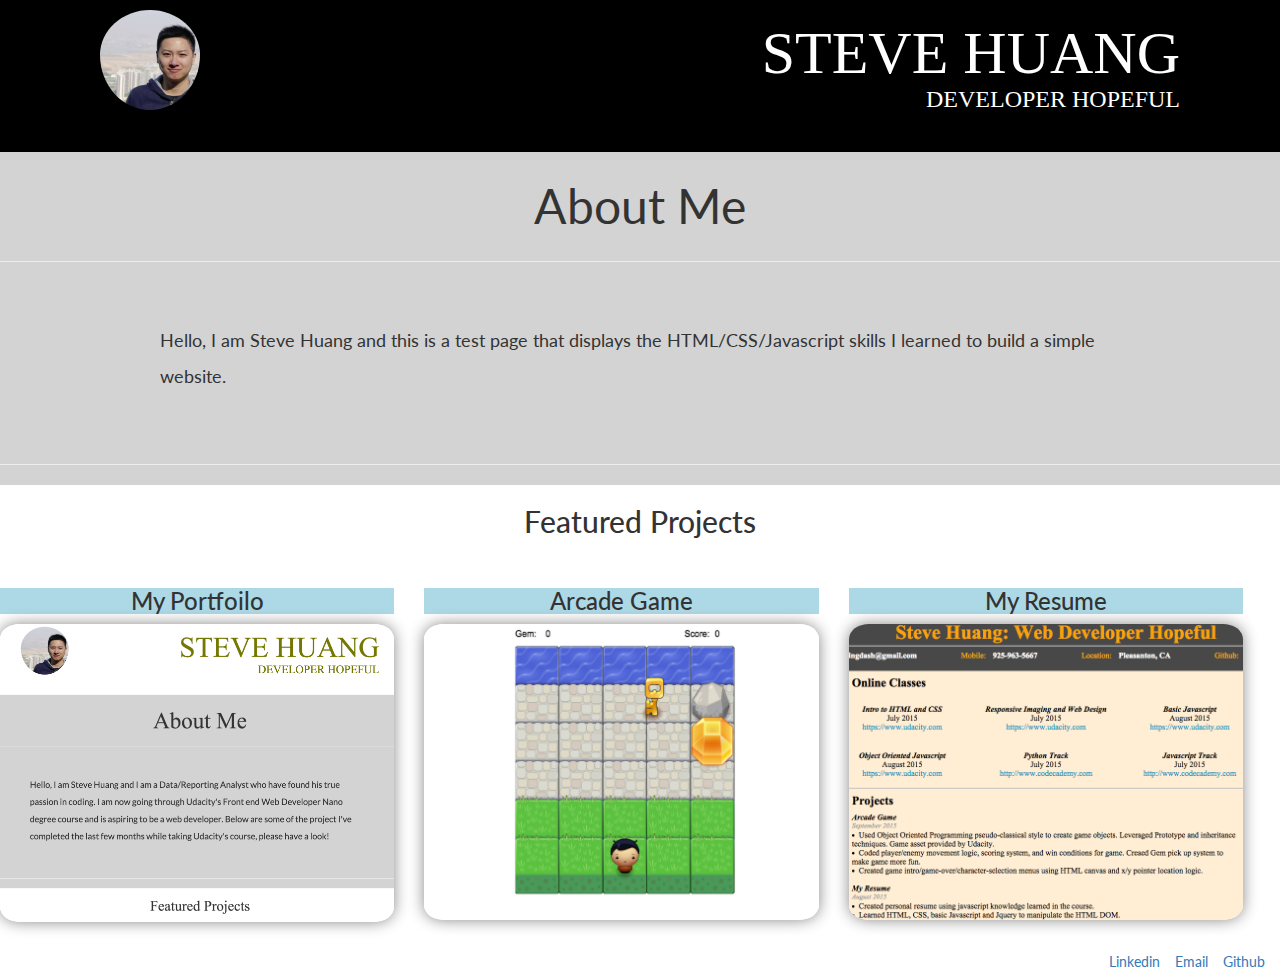
==== index.html @ e885e3df "Update index.html" ====
<!DOCTYPE html>
<html>
<head>
	<meta charset="utf-8">
	<meta name="viewport" content="width=device-width, initial-scale=1">
	<link href="http://fonts.googleapis.com/css?family=Lato:100,400" rel="stylesheet" type="text/css">
	<link rel="stylesheet" type="text/css" href="css/bootstrap.min.css">
	<link rel="stylesheet" type="text/css" href="css/ownstyle.css">
	<title>Project 1</title>
</head>
<body>

	<main>
			<div class="row wrap">
				<div class="col-xs-3 mobile-logo">
					<img class="img-responsive logosmall" src="images/myimage.jpg" alt="logo">
				</div>
				<div class="col-xs-9 text-right text-uppercase ffs">
					<h1 class="text-thin titletext name">Steve Huang</h1>
					<h3 class="front titletext">Developer Hopeful</h3>
					<br><br>
				</div>
			</div>
			<div class="row">
				<div class="col-xs-12 aboutbox">
					<br>
					<div class="me timesfont">
						About Me
					</div>
					<hr>
					<br><br>
					<div class="mydesc">
						<p>Hello, I am Steve Huang and this is a test page that displays the HTML/CSS/Javascript skills I learned to build a simple website.</p>
					</div>
					<br><br>
					<hr>
				</div>
			</div>
			<div class="row">
				<div class="col-md-12">
					<h2 class="text-center timesfont">Featured Projects</h2>
				</div>
			</div>
			<br><br>
			<div class="row">
				<div class="col-sm-4">
					<h3 class="text-center timesfont projecttitle">My Portfoilo</h3>
					<img class="img-responsive clickable shadow"  src="images/Portfolio.png" alt="Web" data-toggle="modal" data-target="#Web">
				</div>
				<div class="col-sm-4">
					<h3 class="text-center timesfont projecttitle">Arcade Game</h3>
					<img class="img-responsive clickable shadow" src="images/Arcade.png" alt="Game" data-toggle="modal" data-target="#Game">
				</div>
				<div class="col-sm-4">
				<h3 class="text-center timesfont projecttitle">My Resume</h3>
					<img class="img-responsive clickable shadow" id="res-foc" src="images/Resume.png" alt="Resume" data-toggle="modal" data-target="#Resume">
				</div>
			</div>
			<footer>
				<div class="row">
					<div class="col-xs-12">
						<a href="https://github.com/arimpact" class="zocial-github">Github</a>
						<a href="mailto:mingdash@gmail.com" class="zocial-gmail">Email</a>
						<a href="https://www.linkedin.com/profile/view?id=AAkAAAEndKsBkCcmBp7aL9yUxRET7O8FaxQgSvQ&authType=NAME_SEARCH&authToken=jy5N&locale=en_US&trk=tyah&trkInfo=clickedVertical%3Amynetwork%2CclickedEntityId%3A19362987%2CauthType%3ANAME_SEARCH%2Cidx%3A1-1-1%2CtarId%3A1441261774565%2Ctas%3Asteve%20" class="zocial-linkedin">Linkedin</a>
					</div>
				</div>
			</footer>

			<div class="modal fade" id="Web" tabindex="-1" role="dialog" aria-labelledby="myModalLabel" aria-hidden="true">
				<div class="modal-dialog" role="document">
					<div class="modal-content">
						<div class="modal-header">
							<h4 class="modal-title modal-text-center" id="myModalLabel">My Portfolio</h4>
						</div>
						<div class="modal-body modal-text-center">
							<img class="img-responsive" src="images/Portfolio.png" alt="fun">
							<a href="https://arimpact.github.io">
								<button>View Portfoilo</button>
							</a>
							<a href="https://github.com/arimpact/arimpact.github.io">
								<button>View Github</button>
							</a>
							<br><br>
							<p class="modal-text-center">This is the first project required for us to complete by Udacity. This project taught me the basics of HTML and CSS. It also gave me an understanding to responsive website design and responsive imaging.</p>
						</div>
						<div class="modal-footer">
							<button type="button" class="btn btn-default" data-dismiss="modal">Close</button>
						</div>
					</div>
				</div>
			</div>

			<div class="modal fade" id="Game" tabindex="-1" role="dialog" aria-labelledby="myModalLabel2" aria-hidden="true">
				<div class="modal-dialog" role="document">
					<div class="modal-content">
						<div class="modal-header">
							<h4 class="modal-title modal-text-center" id="myModalLabel2">Arcade Game Project</h4>
						</div>
						<div class="modal-body modal-text-center">
							<img class="img-responsive" src="images/Arcade.png" alt="game">
							<a href="http://arimpact.github.io/frontend-nanodegree-arcade-game/">
								<button>Play Game</button>
							</a>
							<a href="https://github.com/arimpact/frontend-nanodegree-arcade-game">
								<button>View Github</button>
							</a>
							<br><br>
							<p class="modal-text-center">This is an Arcade Game similar to the game Frogger. In this game I learned about Javascript Object Oriented programming. I leveraged class constructors and prototypes to create the player, enemies and other in game objects. Along with Javascript, the game is built based on html canvas imaging techniques.</p>
						</div>
						<div class="modal-footer">
							<button type="button" class="btn btn-default" data-dismiss="modal">Close</button>
						</div>
					</div>
				</div>
			</div>

			<div class="modal fade" id="Resume" tabindex="-1" role="dialog" aria-labelledby="myModalLabel3" aria-hidden="true">
				<div class="modal-dialog" role="document">
					<div class="modal-content">
						<div class="modal-header">
							<h4 class="modal-title modal-text-center" id="myModalLabel3">My Resume</h4>
						</div>
						<div class="modal-body modal-text-center">
							<p class="modal-text-center">This is my Resume</p>
							<img class="img-responsive" src="images/Resume.png" alt="resume">
							<a href="http://arimpact.github.io/frontend-nanodegree-resume/">
								<button>View Resume</button>
							</a>
							<a href="https://github.com/arimpact/frontend-nanodegree-resume">
								<button>View Github</button>
							</a>
							<br><br>
							<p class="modal-text-center">This is my Resume. The resume is created with the intention of gaining practice with Javascript and JQuery along with some extra practice from the previously learned HTML and CSS.</p>
						</div>
						<div class="modal-footer">
							<button type="button" class="btn btn-default" data-dismiss="modal">Close</button>
						</div>
					</div>
				</div>
			</div>
	</main>

	<script src="js/jquery-1.11.3.min.js"></script>
	<script src="js/bootstrap.min.js"></script>
</body>
</html>
---- css/ownstyle.css ----
@import url(http://weloveiconfonts.com/api/?family=zocial);
  /* zocial */
  [class*="zocial-"]:before {
    font-family: 'zocial', sans-serif;
    text-shadow: 3px 3px 3px;
    margin-right: 1em;
  }

* {
  font-family: 'Lato', sans-serif;
    /*border: 1px solid;*/
}

body {
  /*background-color: lightblue;*/
}

button {
    padding: 12px;
    border-radius: 5px;
    color: #fff;
    background: rgba(0,177,115,.75);
    outline: 0;
    border: 1px solid #ddd;
    font-weight: 900;
    font-size: 16px;
}

h1,
.front {
  margin-bottom: 0;
  color: #747704;
}

h3 {
  margin-top: 0;
}

footer {
  margin: 20px 0 0 0;
}

footer a {
  margin: 0 15px 0 0;
  float: right;
}

.clickable {
  cursor: pointer;
}

hr {
  background: -webkit-gradient(linear,left bottom,right bottom,color-stop(0,transparent),color-stop(0.2,#000),color-stop(0.8,#000),color-stop(1,transparent));
}
h1 {
  /*border: 1px solid;*/
}
.titletext {
  font-family: "Times New Roman", Georgia, Serif;
  color: white;
}

.mydesc {
  width: 75%;
  padding-right: 15px;
  margin-right: auto;
  margin-left: auto;
  font-size: 18px;
  line-height: 200%;
}

.projecttitle {
  background-color: lightblue;
}


.shadow  {
  box-shadow: 0 0 15px #888888;
  /*width: 30%;*/
  /*width: calc((100% - 20px)/3);*/
  margin-right: 10px;
  margin-bottom: 10px;
  border-radius: 5%;
  /*float: left;*/
}

.shadow:hover {
    box-shadow: 0 0 50px #888888;
}
/*.col-sm-4:last-of-type {
  margin-right: 0;
}
*/

.aboutbox {
  background-color: lightgrey;
}

.me {
  font-size: 48px;
  text-align: center;
}

.dark_blue {
  background-color: #D3D3D3;
  color: #efefef;
}

.logosmall {
  border-radius: 50%;
  padding-top: 10px;
  margin-left: auto;
  margin-right: auto;
  width: 100px;
}

.modal-text-center {
  text-align: center;
}

.container {
  width: 100%;
}

nav {
  width: 100px;
  height: 100%;
  position: absolute;
  transform: translate(-300px, 0);
  translation: transform 0.3s ease;
}

nav.open {
  -webkit-transform: translate(0, 0);
  transform: translate(0, 0);
}

a#menu svg{
  width: 40px;
}

.text-thin {
  /*font-weight: 100;*/
}


@media (min-width: 768px) {
  .col-sm-4 {
    width: 32.4%;
  }

  .col-xs-9 {
    margin-right: 100px;
  }

  .name {
    font-size: 60px;
  }


  .wrap {
    display: flex;
    background-color: black;
  }

  .logosmall {
    margin-left: 100px;
  }
}

@media screen and (max-width: 767px) {

  .col-sm-4 {
    margin-left: 10px;
  }

  .col-xs-9, .mobile-logo {
    text-align: center;
    width: 100%;
  }

  .front {
    font-size: 4vw;
  }

  h1 {
    font-size: 7vw;
  }

  .me {
    font-size: 24px;
    text-align: center;
  }

  .mydesc {
    width: 75%;
    padding-right: 15px;
    margin-right: auto;
    margin-left: auto;
    font-size: 14px;
    line-height: 200%;
 }
 .wrap {
    /*background-color: black;*/
 }
}
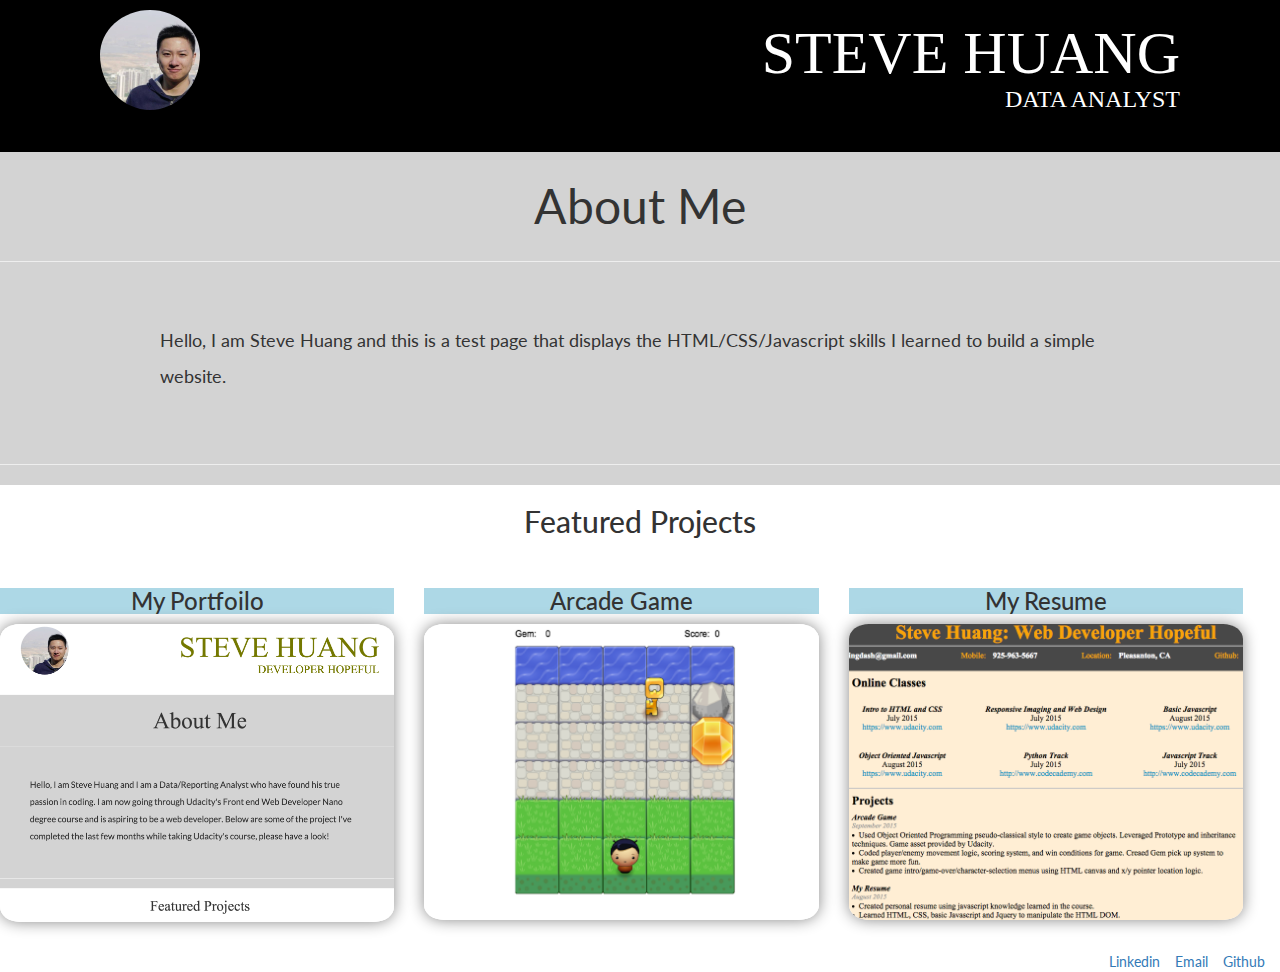
==== commit 7f8a949e: "Update index.html" ====
--- a/index.html
+++ b/index.html
@@ -17,7 +17,7 @@
 				</div>
 				<div class="col-xs-9 text-right text-uppercase ffs">
 					<h1 class="text-thin titletext name">Steve Huang</h1>
-					<h3 class="front titletext">Developer Hopeful</h3>
+					<h3 class="front titletext">Data Analyst</h3>
 					<br><br>
 				</div>
 			</div>
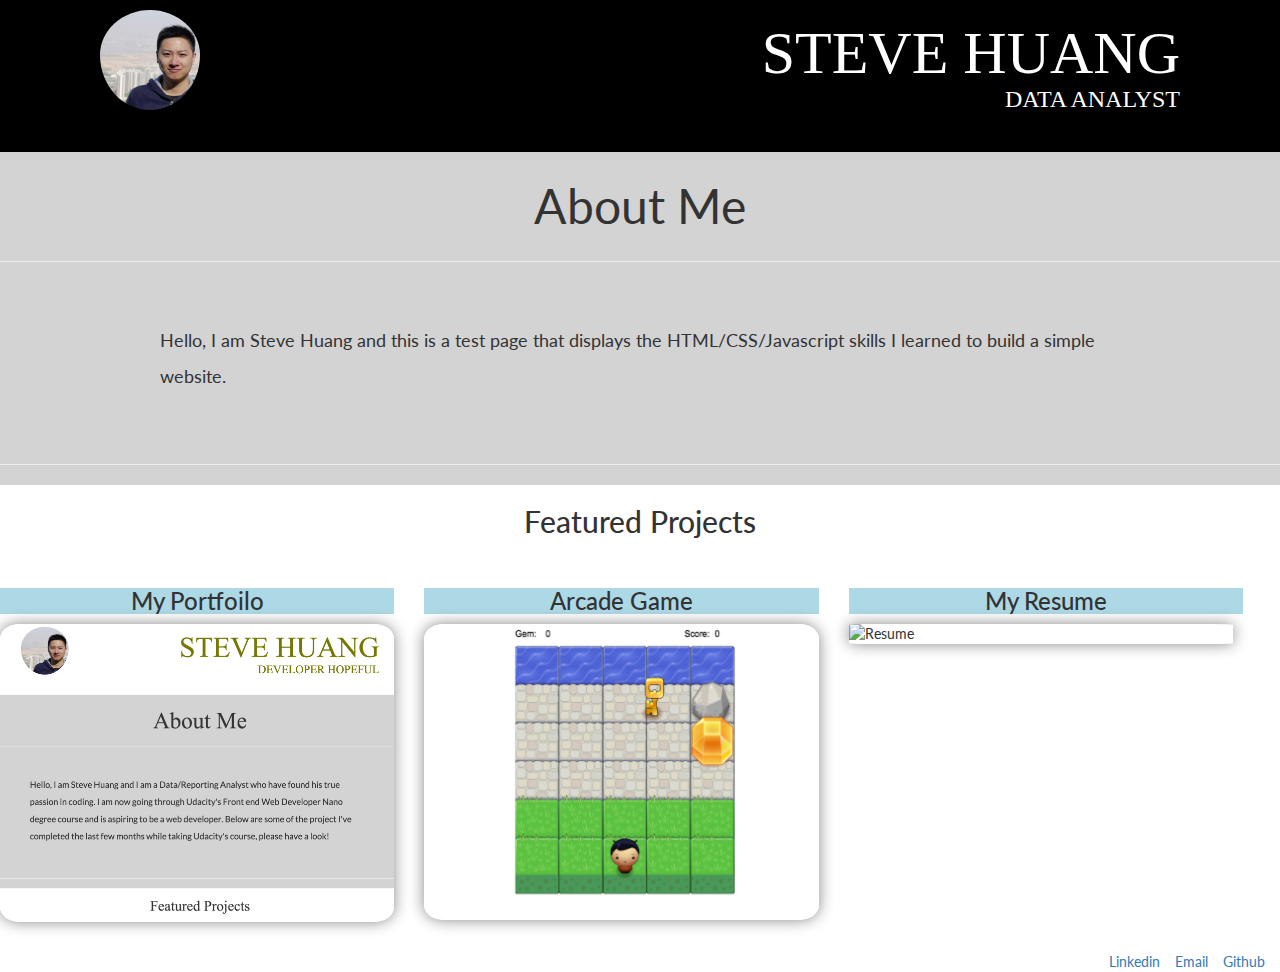
==== commit 0d0d5a34: "Update index.html" ====
--- a/index.html
+++ b/index.html
@@ -53,7 +53,7 @@
 				</div>
 				<div class="col-sm-4">
 				<h3 class="text-center timesfont projecttitle">My Resume</h3>
-					<img class="img-responsive clickable shadow" id="res-foc" src="images/Resume.png" alt="Resume" data-toggle="modal" data-target="#Resume">
+					<img class="img-responsive clickable shadow" id="res-foc" src="images/Resume1.png" alt="Resume" data-toggle="modal" data-target="#Resume">
 				</div>
 			</div>
 			<footer>
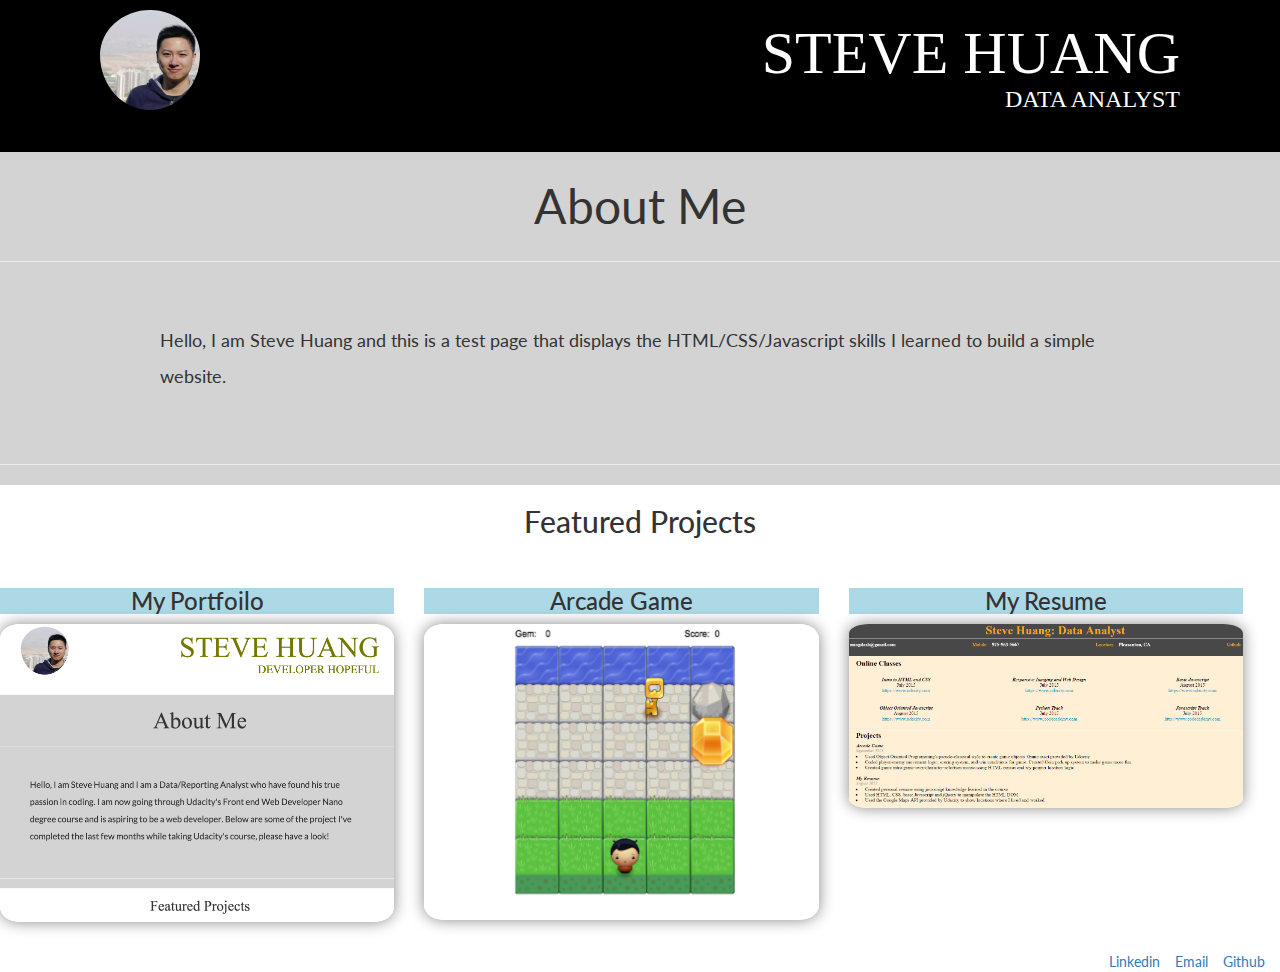
==== commit 5429745c: "Update index.html" ====
--- a/index.html
+++ b/index.html
@@ -53,7 +53,7 @@
 				</div>
 				<div class="col-sm-4">
 				<h3 class="text-center timesfont projecttitle">My Resume</h3>
-					<img class="img-responsive clickable shadow" id="res-foc" src="images/Resume1.png" alt="Resume" data-toggle="modal" data-target="#Resume">
+					<img class="img-responsive clickable shadow" id="res-foc" src="images/Resume1.PNG" alt="Resume" data-toggle="modal" data-target="#Resume">
 				</div>
 			</div>
 			<footer>
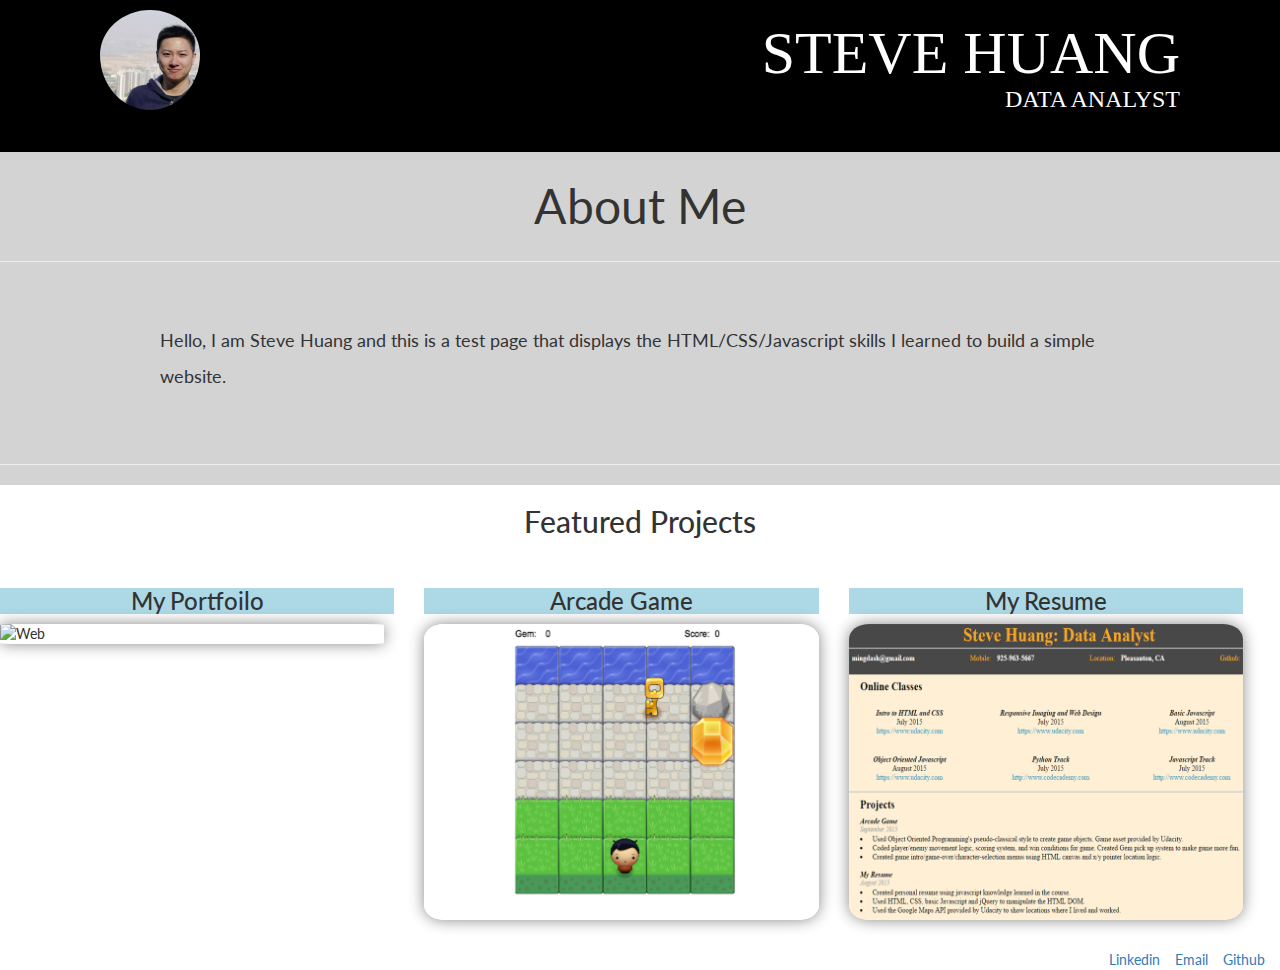
==== commit 4b507d12: "Update index.html" ====
--- a/index.html
+++ b/index.html
@@ -45,7 +45,7 @@
 			<div class="row">
 				<div class="col-sm-4">
 					<h3 class="text-center timesfont projecttitle">My Portfoilo</h3>
-					<img class="img-responsive clickable shadow"  src="images/Portfolio.png" alt="Web" data-toggle="modal" data-target="#Web">
+					<img class="img-responsive clickable shadow"  src="images/Portfolio1.png" alt="Web" data-toggle="modal" data-target="#Web">
 				</div>
 				<div class="col-sm-4">
 					<h3 class="text-center timesfont projecttitle">Arcade Game</h3>
@@ -73,7 +73,7 @@
 							<h4 class="modal-title modal-text-center" id="myModalLabel">My Portfolio</h4>
 						</div>
 						<div class="modal-body modal-text-center">
-							<img class="img-responsive" src="images/Portfolio.png" alt="fun">
+							<img class="img-responsive" src="images/Portfolio1.png" alt="fun">
 							<a href="https://arimpact.github.io">
 								<button>View Portfoilo</button>
 							</a>
@@ -122,7 +122,7 @@
 						</div>
 						<div class="modal-body modal-text-center">
 							<p class="modal-text-center">This is my Resume</p>
-							<img class="img-responsive" src="images/Resume.png" alt="resume">
+							<img class="img-responsive" src="images/Resume1.png" alt="resume">
 							<a href="http://arimpact.github.io/frontend-nanodegree-resume/">
 								<button>View Resume</button>
 							</a>
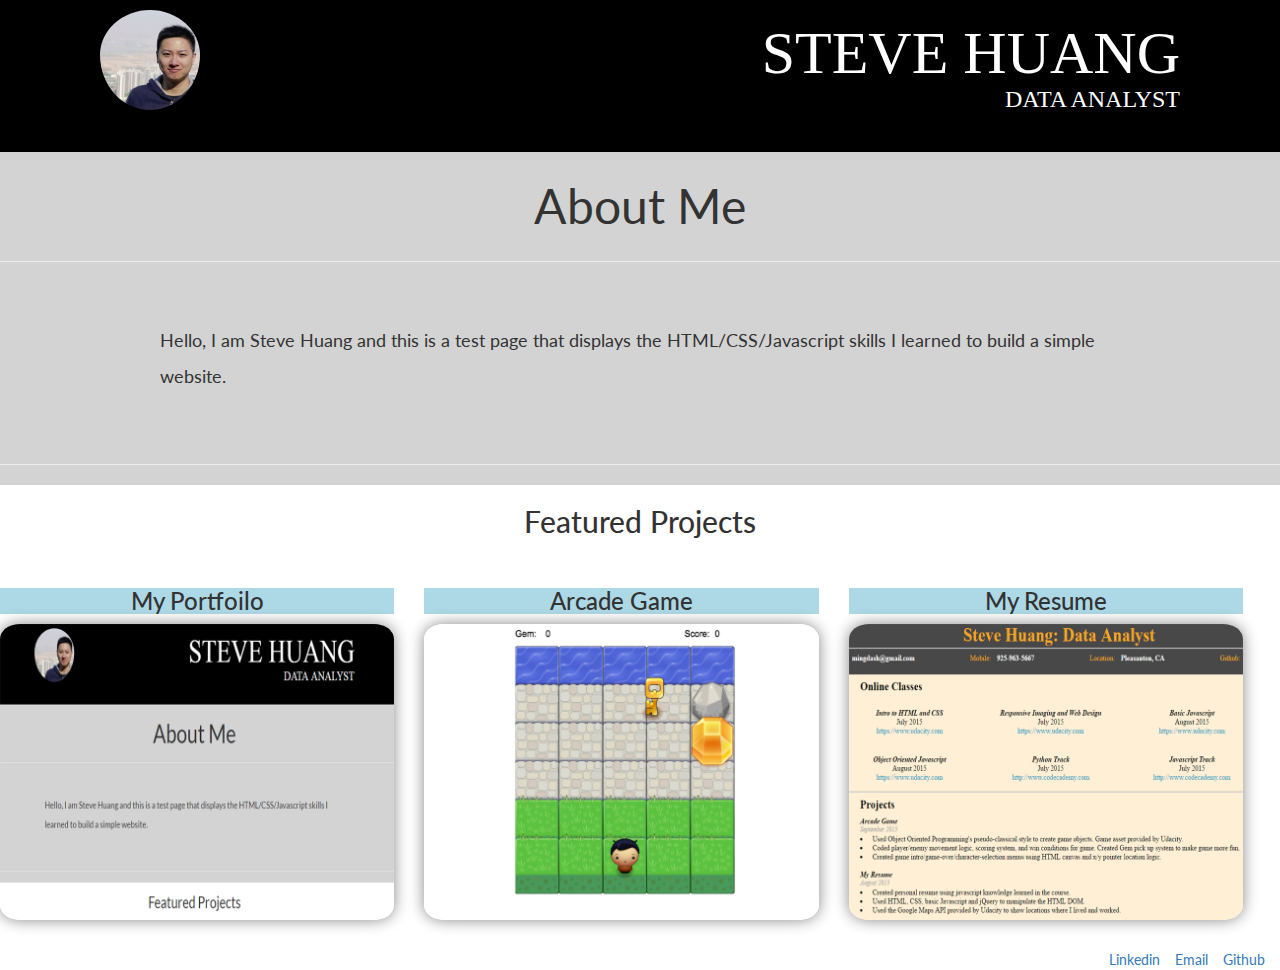
==== commit 3a85642c: "Update index.html" ====
--- a/index.html
+++ b/index.html
@@ -45,7 +45,7 @@
 			<div class="row">
 				<div class="col-sm-4">
 					<h3 class="text-center timesfont projecttitle">My Portfoilo</h3>
-					<img class="img-responsive clickable shadow"  src="images/Portfolio1.png" alt="Web" data-toggle="modal" data-target="#Web">
+					<img class="img-responsive clickable shadow"  src="images/Portfolio1.PNG" alt="Web" data-toggle="modal" data-target="#Web">
 				</div>
 				<div class="col-sm-4">
 					<h3 class="text-center timesfont projecttitle">Arcade Game</h3>
@@ -73,7 +73,7 @@
 							<h4 class="modal-title modal-text-center" id="myModalLabel">My Portfolio</h4>
 						</div>
 						<div class="modal-body modal-text-center">
-							<img class="img-responsive" src="images/Portfolio1.png" alt="fun">
+							<img class="img-responsive" src="images/Portfolio1.PNG" alt="fun">
 							<a href="https://arimpact.github.io">
 								<button>View Portfoilo</button>
 							</a>
@@ -122,7 +122,7 @@
 						</div>
 						<div class="modal-body modal-text-center">
 							<p class="modal-text-center">This is my Resume</p>
-							<img class="img-responsive" src="images/Resume1.png" alt="resume">
+							<img class="img-responsive" src="images/Resume1.PNG" alt="resume">
 							<a href="http://arimpact.github.io/frontend-nanodegree-resume/">
 								<button>View Resume</button>
 							</a>
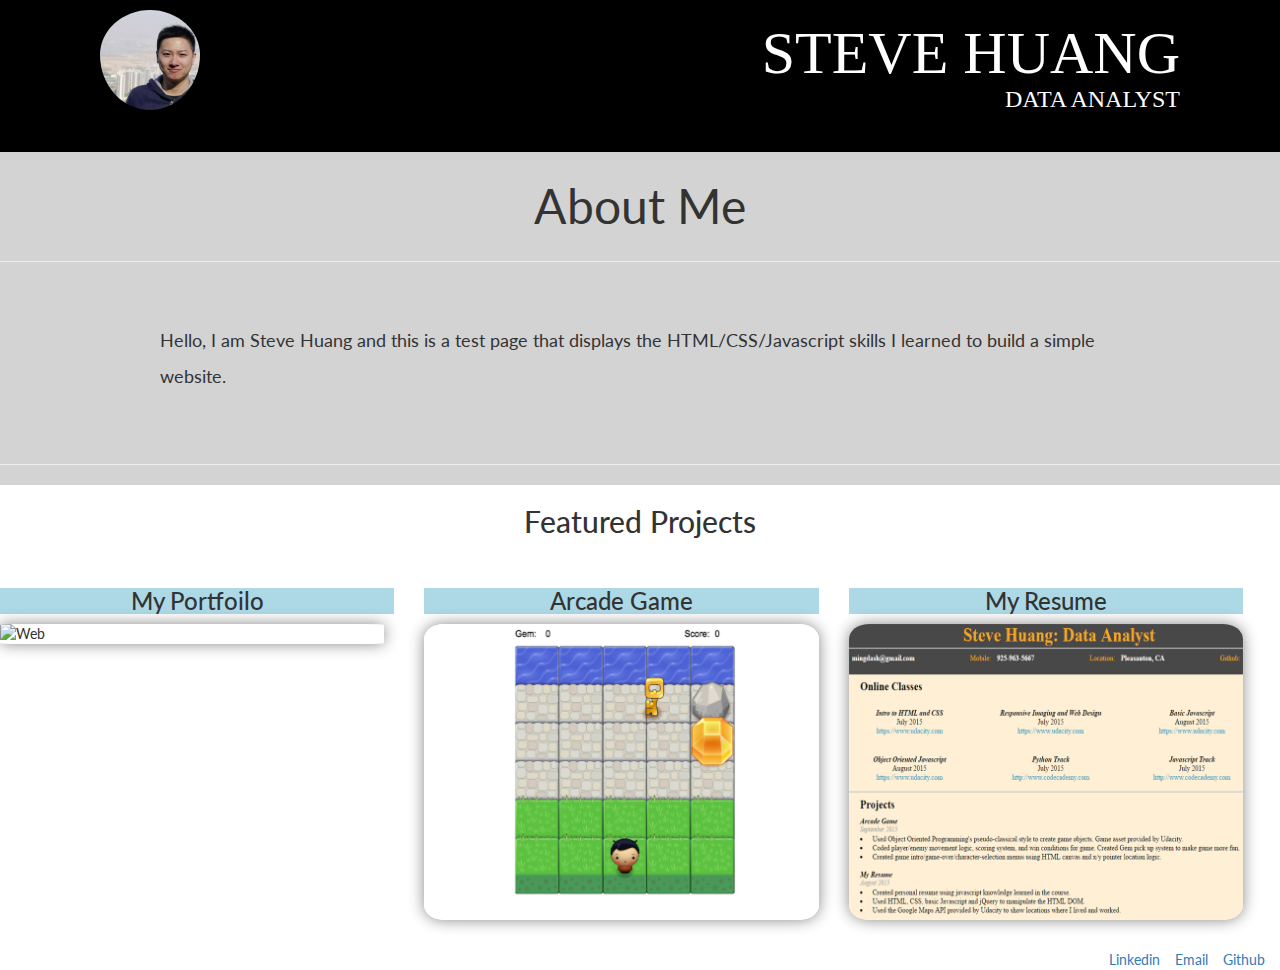
==== commit 54135b37: "Update index.html" ====
--- a/index.html
+++ b/index.html
@@ -45,7 +45,7 @@
 			<div class="row">
 				<div class="col-sm-4">
 					<h3 class="text-center timesfont projecttitle">My Portfoilo</h3>
-					<img class="img-responsive clickable shadow"  src="images/Portfolio1.PNG" alt="Web" data-toggle="modal" data-target="#Web">
+					<img class="img-responsive clickable shadow"  src="images/Portfolio1.PN" alt="Web" data-toggle="modal" data-target="#Web">
 				</div>
 				<div class="col-sm-4">
 					<h3 class="text-center timesfont projecttitle">Arcade Game</h3>
